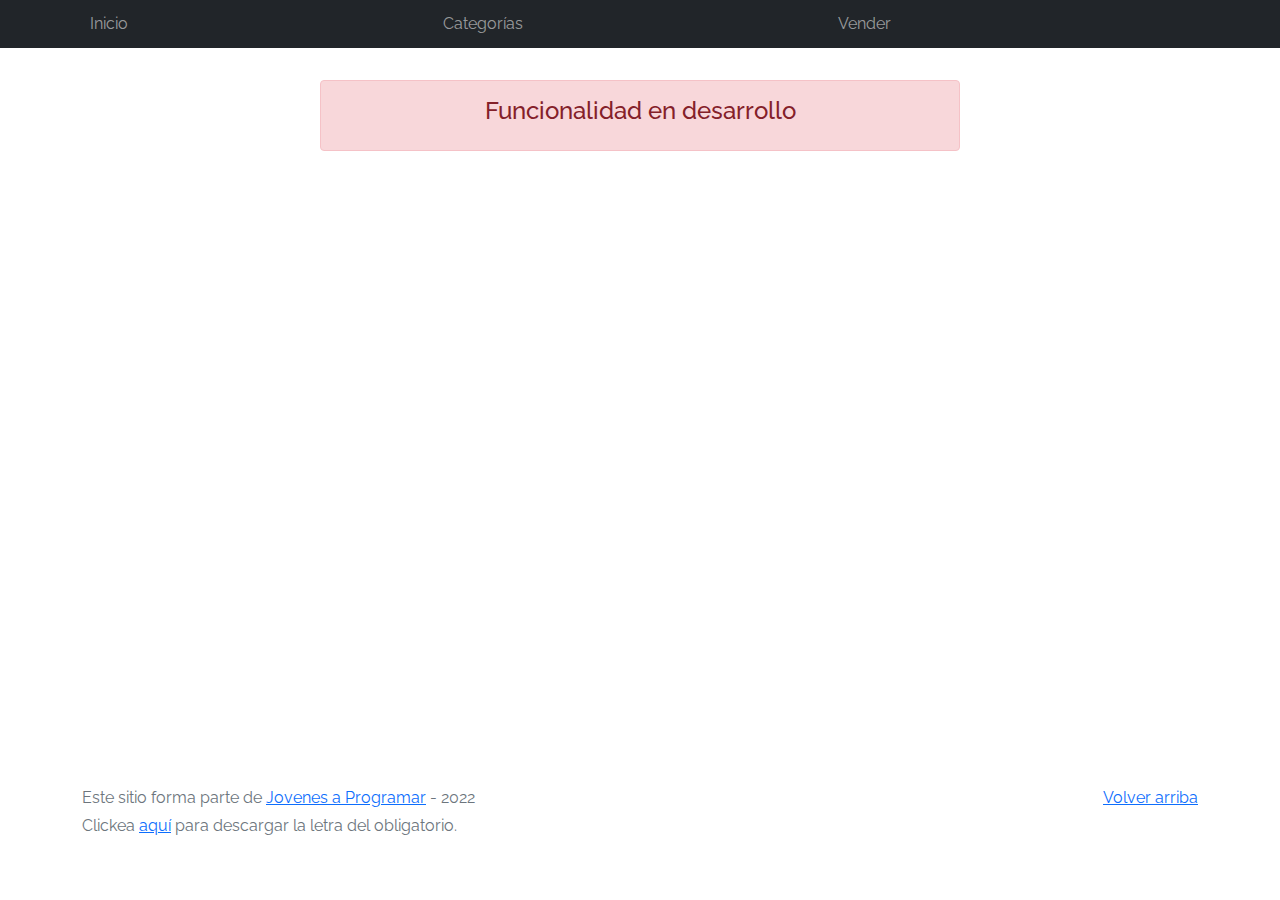
==== cart.html @ 3e58df9e "Etapa 1" ====
<!DOCTYPE html>
<html lang="es">

<head>
  <meta http-equiv="Content-Type" content="text/html; charset=UTF-8">
  <meta name="viewport" content="width=device-width, initial-scale=1, shrink-to-fit=no">
  <title>eMercado - Todo lo que busques está aquí</title>
  <link href="https://fonts.googleapis.com/css?family=Raleway:300,300i,400,400i,700,700i,900,900i" rel="stylesheet">
  <link href="css/bootstrap.min.css" rel="stylesheet">
  <link href="css/font-awesome.min.css" rel="stylesheet">
  <link href="css/styles.css" rel="stylesheet">
</head>

<body>
  <nav class="navbar navbar-expand-lg navbar-dark bg-dark p-1">
    <div class="container">
      <button class="navbar-toggler" type="button" data-bs-toggle="collapse" data-bs-target="#navbarNav"
        aria-controls="navbarNav" aria-expanded="false" aria-label="Toggle navigation">
        <span class="navbar-toggler-icon"></span>
      </button>
      <div class="collapse navbar-collapse" id="navbarNav">
        <ul class="navbar-nav w-100 justify-content-between">
          <li class="nav-item">
            <a class="nav-link" href="index.html">Inicio</a>
          </li>
          <li class="nav-item">
            <a class="nav-link" href="categories.html">Categorías</a>
          </li>
          <li class="nav-item">
            <a class="nav-link" href="sell.html">Vender</a>
          </li>
          <li class="nav-item">
          </li>
        </ul>
      </div>
    </div>
  </nav>
  <main>
    <div class="container">
      <div class="alert alert-danger text-center" role="alert">
        <h4 class="alert-heading">Funcionalidad en desarrollo</h4>
      </div>
    </div>
  </main>
  <footer class="text-muted">
    <div class="container">
      <p class="float-end">
        <a href="#">Volver arriba</a>
      </p>
      <p>Este sitio forma parte de <a href="https://jovenesaprogramar.edu.uy/" target="_blank">Jovenes a Programar</a> -
        2022</p>
      <p>Clickea <a target="_blank" href="Letra.pdf">aquí</a> para descargar la letra del obligatorio.</p>
    </div>
  </footer>
  <div id="spinner-wrapper">
    <div class="lds-ring">
      <div></div>
      <div></div>
      <div></div>
      <div></div>
    </div>
  </div>
  <script src="js/bootstrap.bundle.min.js"></script>
  <script src="js/init.js"></script>
  <script src="js/cart.js"></script>
</body>

</html>
---- css/styles.css ----
.jumbotron,
.card-body,
.container,
.site-header {
  font-family: 'Raleway', serif !important;
}

.jumbotron .display-4 {
  font-weight: bold;
}

nav a {
  text-decoration: none;
}

.bd-placeholder-img {
  font-size: 1.125rem;
  text-anchor: middle;
  -webkit-user-select: none;
  -moz-user-select: none;
  -ms-user-select: none;
  user-select: none;
}

@media (min-width: 768px) {
  .bd-placeholder-img-lg {
    font-size: 3.5rem;
  }
}

.jumbotron {
  height: 50vh;
  padding: 5em inherit;
  margin-bottom: 0;
  background-color: #53C0FB;
  background: url('../img/cover_back.png');
  background-size: cover;
  background-position: center;
  background-repeat: no-repeat;
  color: black;
  font-weight: bold;
}

@media (min-width: 768px) {
  .jumbotron {
    padding-top: 6rem;
    padding-bottom: 6rem;
  }
}

.jumbotron p:last-child {
  margin-bottom: 0;
}

.jumbotron-heading {
  font-weight: 300;
}

.jumbotron .container {
  max-width: 40rem;
  background-color: rgba(255, 255, 255, 0.5);
  border-radius: 10px;
  text-shadow: 1px 1px 2px grey;
}

.jumbotron .lead {
  font-size: 38px;
}

footer {
  padding-top: 3rem;
  padding-bottom: 3rem;
}

footer p {
  margin-bottom: .25rem;
}

.site-header a {
  color: white;
  transition: ease-in-out color .15s;
}

.site-header .dropdown-menu a {
  color: black;
}

.dropzone {
  border: 2px dashed #0087F7;
  border-radius: 5px;
  background: white;
}

.img-fit {
  max-height: 100%;
}

.alert {
  position: fixed;
  top: 80px;
  width: 50%;
  left: 50%;
  transform: translate(-50%, 0);
}

.lds-ring {
  display: inline-block;
  position: relative;
  width: 64px;
  height: 64px;
  top: 50%;
  left: 50%;
}

.cursor-active {
  cursor: pointer;
}

.left {
  float: left;
  padding: 4px;
  background-color: rgba(255, 255, 255, 0.5);
}

.lds-ring div {
  box-sizing: border-box;
  display: block;
  position: absolute;
  width: 51px;
  height: 51px;
  margin: 6px;
  border: 6px solid #fff;
  border-radius: 50%;
  animation: lds-ring 1.2s cubic-bezier(0.5, 0, 0.5, 1) infinite;
  border-color: #fff transparent transparent transparent;
}

.lds-ring div:nth-child(1) {
  animation-delay: -0.45s;
}

.lds-ring div:nth-child(2) {
  animation-delay: -0.3s;
}

.lds-ring div:nth-child(3) {
  animation-delay: -0.15s;
}

@keyframes lds-ring {
  0% {
    transform: rotate(0deg);
  }

  100% {
    transform: rotate(360deg);
  }
}

.signin {
  width: 100%;
  max-width: 330px;
  padding: 15px;
  margin: auto;
}

#spinner-wrapper {
  position: fixed;
  background-color: rgba(0, 0, 0, 0.5);
  width: 100%;
  height: 100%;
  top: 0;
  left: 0;
  z-index: 1021;
  display: none;
}

main {
  min-height: calc(100vh - 210px);
}

a.custom-card,
a.custom-card:hover {
  color: inherit;
  text-decoration: inherit;
}

.checked {
  color: orange;
}
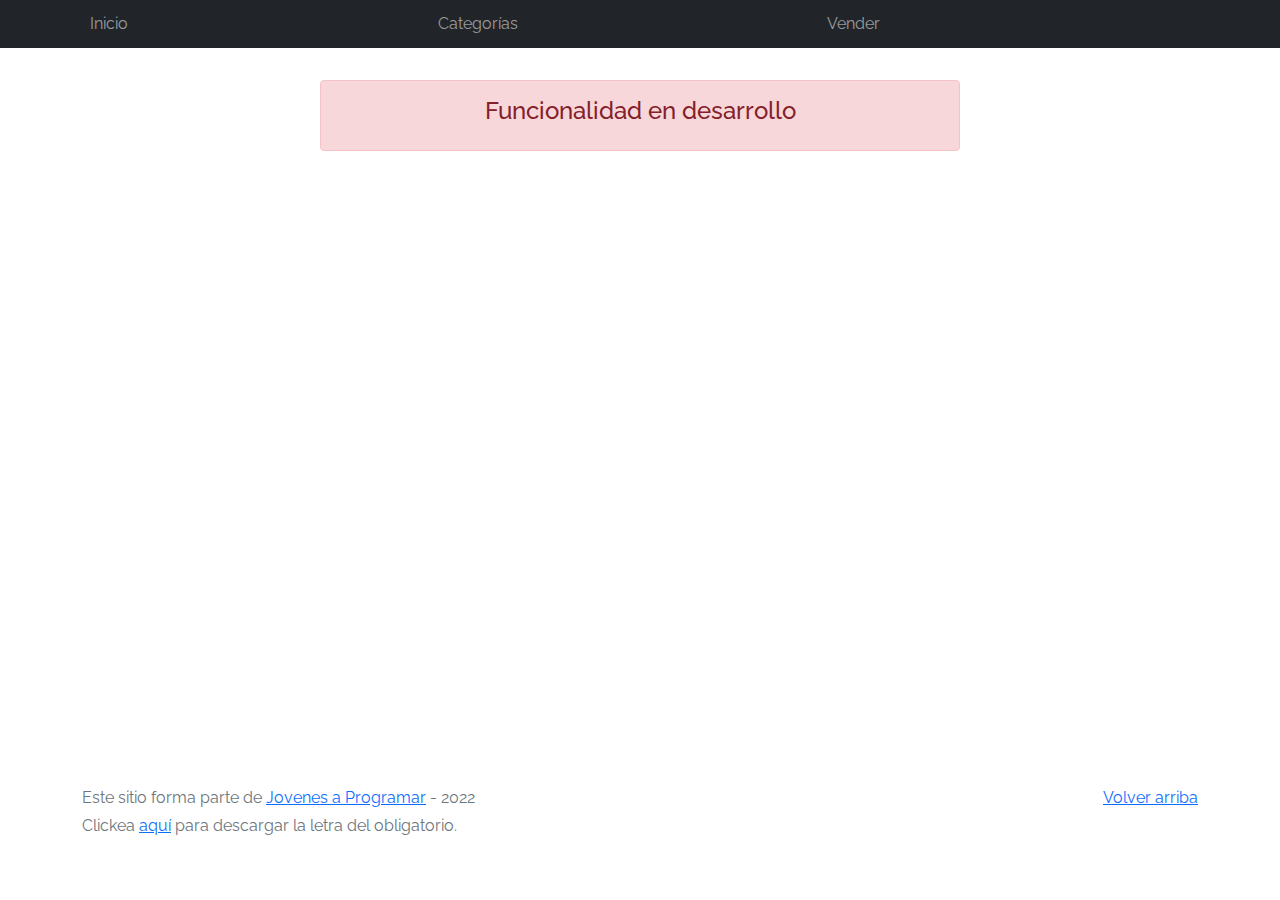
==== commit 2a7602ed: "Indiviual Entrega 2, Parte 2 localstorage.getItem" ====
--- a/cart.html
+++ b/cart.html
@@ -30,6 +30,7 @@
             <a class="nav-link" href="sell.html">Vender</a>
           </li>
           <li class="nav-item">
+          <a class="nav-link" href="#" id="nav-user"></a>
           </li>
         </ul>
       </div>
--- a/css/styles.css
+++ b/css/styles.css
@@ -187,4 +187,10 @@
 
 .checked {
   color: orange;
+}
+
+form{
+  display: grid;
+  justify-content: center;
+  align-items: center;
 }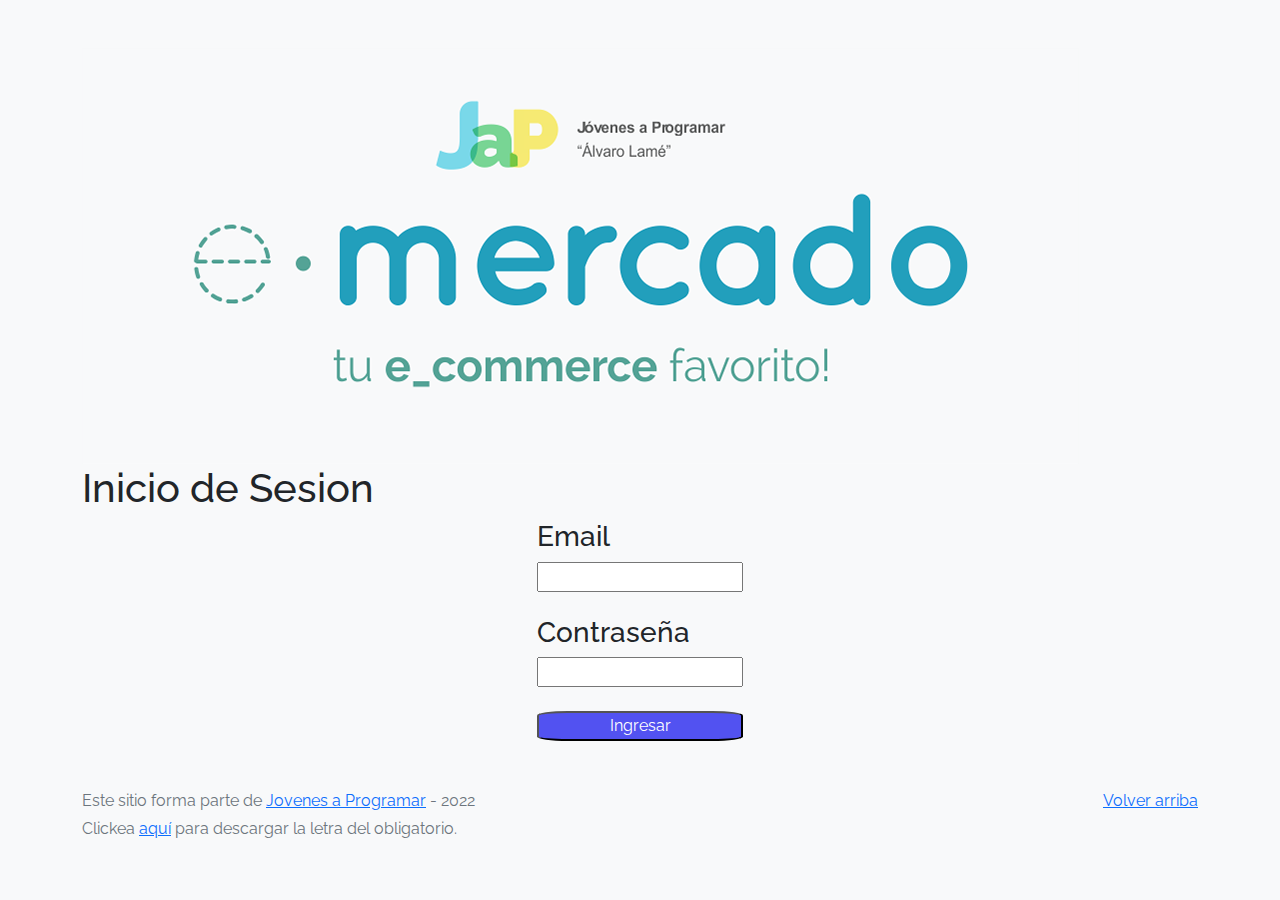
==== commit 120a9466: "Indiviual Entrega 4, Parte 1 y 2s" ====
--- a/cart.html
+++ b/cart.html
@@ -31,6 +31,7 @@
           </li>
           <li class="nav-item">
           <a class="nav-link" href="#" id="nav-user"></a>
+          
           </li>
         </ul>
       </div>
--- a/css/styles.css
+++ b/css/styles.css
@@ -193,4 +193,14 @@
   display: grid;
   justify-content: center;
   align-items: center;
+}
+
+.horizontal {
+  float: left;
+  color: orange;
+}
+
+#formulario{
+  clear:both;
+  text-align: center;
 }